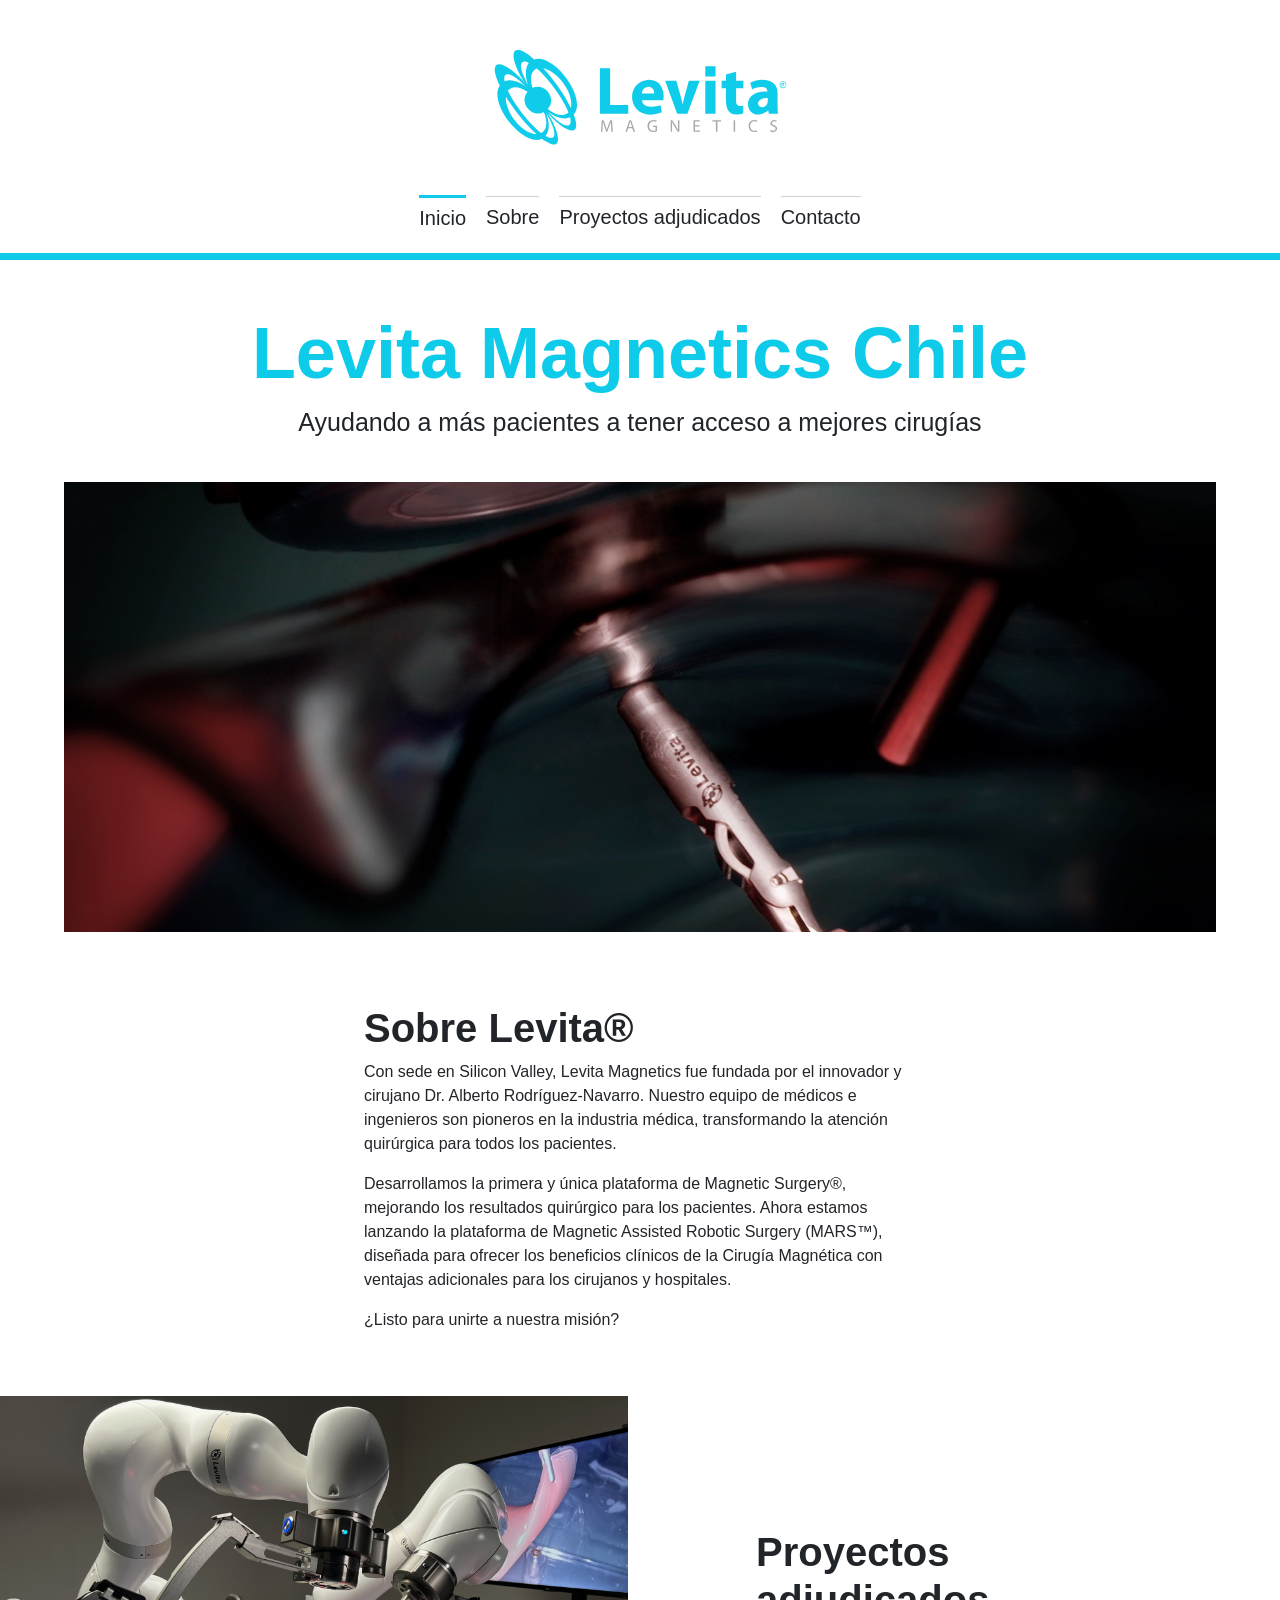
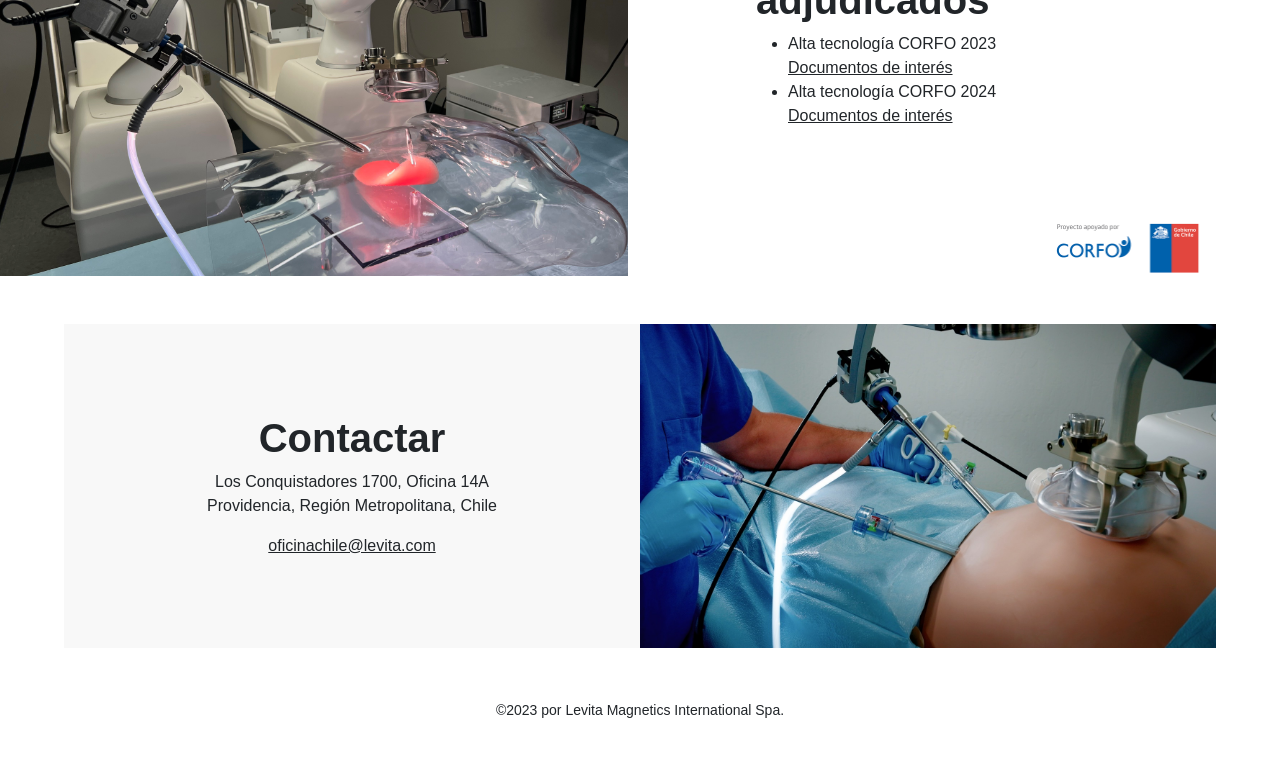
==== index.html @ 169ba3c0 "alta tecnologia 2024" ====
<!DOCTYPE html>
<html lang="es">
<head>
  
  <meta charset='utf-8'>
  <meta name="viewport" content="width=device-width, initial-scale=1" id="desktopViewport" />
  <meta http-equiv="X-UA-Compatible" content="IE=edge">

  <!-- Latest compiled and minified CSS -->
  <link href="https://cdn.jsdelivr.net/npm/bootstrap@5.3.3/dist/css/bootstrap.min.css" rel="stylesheet">

  <!-- Latest compiled JavaScript -->
  <script src="https://cdn.jsdelivr.net/npm/bootstrap@5.3.3/dist/js/bootstrap.bundle.min.js"></script>
  <link rel="stylesheet" href="resources/style.css">

  <link rel="icon" href="resources/levita-logo-crop.svg" type="image/svg"/>
  <link rel="shortcut icon" href="resources/levita-logo-crop.svg" type="image/svg"/>
  <link rel="apple-touch-icon" href="resources/levita-logo-crop.svg" type="image/svg"/>

</head>

<body>
<div id="main">
  <div id="Inicio">
    <div class ="seccion-logo">
      <div class="logo text-center">
        <img src="resources/levita-logo 2023.svg" alt="levita-logo"
        fetchpriority="high" height="95" width="293">
      </div>
    </div>

    <div class="d-flex align-items-center justify-content-center fs-5">
      <div class="nav-hover-main">
        <a href="#Inicio" class="text-decoration-none link-dark" aria-current="page">Inicio</a>
      </div>

      <div class="nav-hover-secondary">
        <a href="#sobreLevita" class="text-decoration-none link-dark" >Sobre</a>
      </div>

      <div class="nav-hover-secondary">
        <a href="#projectosAdjudicados" class="text-decoration-none link-dark" >Proyectos adjudicados</a>
      </div>

      <div class="nav-hover-secondary">
        <a href="#contactar" class="text-decoration-none link-dark" >Contacto</a>
      </div>

    </div>  
  </div>

  <div class="titulo text-center">
    <h1>Levita Magnetics Chile</h1>
    <p>Ayudando a más pacientes a tener acceso a mejores cirugías</p>
  </div>

  <div id="closeup" class="text-center">
    <img src="resources/PHOTO-2023-12-15-14-23-37.jpg" alt="levita-closeup" fetchpriority="high" class="img-closeup">
  </div>

  <br>
  <br>
  <br>

  <div id="sobreLevita" class="container container-sobre">
    <h1>Sobre Levita®</h1>
    <p>Con sede en Silicon Valley, Levita Magnetics fue fundada por el innovador y cirujano Dr. Alberto 
      Rodríguez-Navarro. Nuestro equipo de médicos e ingenieros son pioneros en la industria médica, 
      transformando la atención quirúrgica para todos los pacientes.</p>
    <p>Desarrollamos la primera y única plataforma de Magnetic Surgery®, mejorando los resultados quirúrgico 
       para los pacientes. Ahora estamos lanzando la plataforma de Magnetic Assisted Robotic Surgery (MARS™), 
       diseñada para ofrecer los beneficios clínicos de la Cirugía Magnética con ventajas adicionales para los cirujanos y hospitales.</p>
    <p>¿Listo para unirte a nuestra misión?</p>
  </div>

  <br>
  <br>

  <div id="projectosAdjudicados" class="container-fluid row no-pad">
    <div id="imagenProyectos" class="w-50 no-pad">
      <img src="resources/Robot_Levita.jpeg" alt="Robot_Levita.jpeg" class="img-full">
    </div>

    <div id="textoProyectos" class="col-4 left-pad-10 align-self-center">
        <h1>Proyectos adjudicados</h1>
        <ul>
          <li>
            Alta tecnología CORFO 2023 <br>
            <a href="resources/transparenciaLevita_2024-1.pdf" class="link-dark">Documentos de interés</a>
          </li>
          <li>
            Alta tecnología CORFO 2024 <br>
            <a href="resources/Transparencia 24IAT-270505.pdf" class="link-dark">Documentos de interés</a>
          </li>
        </ul>
    </div>
      
    <div class="col-2 right-pad-5 align-self-end">
      <img src="resources/corfo.305b6a1d.png" alt="corfo.png" class="img-full">
    </div>
  </div>

  <br>
  <br>

  <div id="contactar" class="container-fluid container-info row">
    <div id="textoContactar" class="col align-self-center text-center w-50 no-pad">
      <h1>Contactar</h1>
      <p>
        Los Conquistadores 1700, Oficina 14A <br>
        Providencia, Región Metropolitana, Chile
      </p>
      <a href="mailto:oficinachile@levita.com?subject=Contacto Web" class="link-dark">oficinachile@levita.com</a>
    </div>

    <div id="imagenContactar" class="col no-pad w-50">
      <img src="resources/PHOTO-2023-12-15-14-25-14.jpg" alt="cirugia.jpeg" class="img-full">
    </div>
  </div>

  <footer>
    <p class="footer-text">
      <span>©2023 por Levita Magnetics International Spa.</span>
    </p>
  </footer>

</div>

</body>
</html>
---- resources/style.css ----
/* Need to run python manage.py collectstatic when changing this file in production */

body {
    font-family: Arial, Helvetica, sans-serif;
}

h1 {
    font-weight: bold;
}

.seccion-logo {
    margin-top: 50px;
    margin-bottom: 50px;
}

.logo img{
    width:293px;height:95px;
    object-fit:contain;
    object-position:unset
}

.d-flex{
    gap:20px;
  }

.nav-hover-main {
    border-top: solid;
    border-top-color: #0ECBE9;
    padding-top: 5px;
}

.nav-hover-main:hover {
    border-top-color: rgb(168, 168, 168);
}

.nav-hover-secondary {
    border-top: solid;
    border-top-color: rgb(209, 209, 209);
    border-width: thin;
    padding-top: 5px;
}

.nav-hover-secondary:hover {
    border-top-color: rgb(168, 168, 168);
    border-width: medium;
}

.titulo {
    border-top: solid;
    border-color: #0ECBE9;
    border-width: 7px;
    margin-top: 20px;
    margin-bottom: 40px;
    padding-top: 50px;
    font-size: 25px;
}

.titulo h1{
    font-size: 72px;
    color: #0ECBE9;
}

.img-closeup{
    object-fit: cover;
    max-height: 450px;
    width: 90%;
    object-position: 0 50%;
}

.container-sobre{
    max-width: 45%;
}

.no-pad {
    padding-left: 0%;
    padding-right: 0%;
}

.container-info{
    max-width: 90%;
    background-color: rgb(248, 248, 248);
    padding-left: 0%;
    padding-right: 0%;
    margin-left: 5%;
    margin-right: 5%;
}

.img-full {
    width: 100%;
    object-fit: contain;
}

.left-pad-10 {
    padding-left: 10%;
    padding-right: 0%;
}

.right-pad-5 {
    padding-left: 0%;
    padding-right: 5%;
}

.footer-text {
    margin-top: 50px;
    margin-bottom: 50px;
    line-height:1.79em; 
    text-align:center; 
    font-size:14px;
}
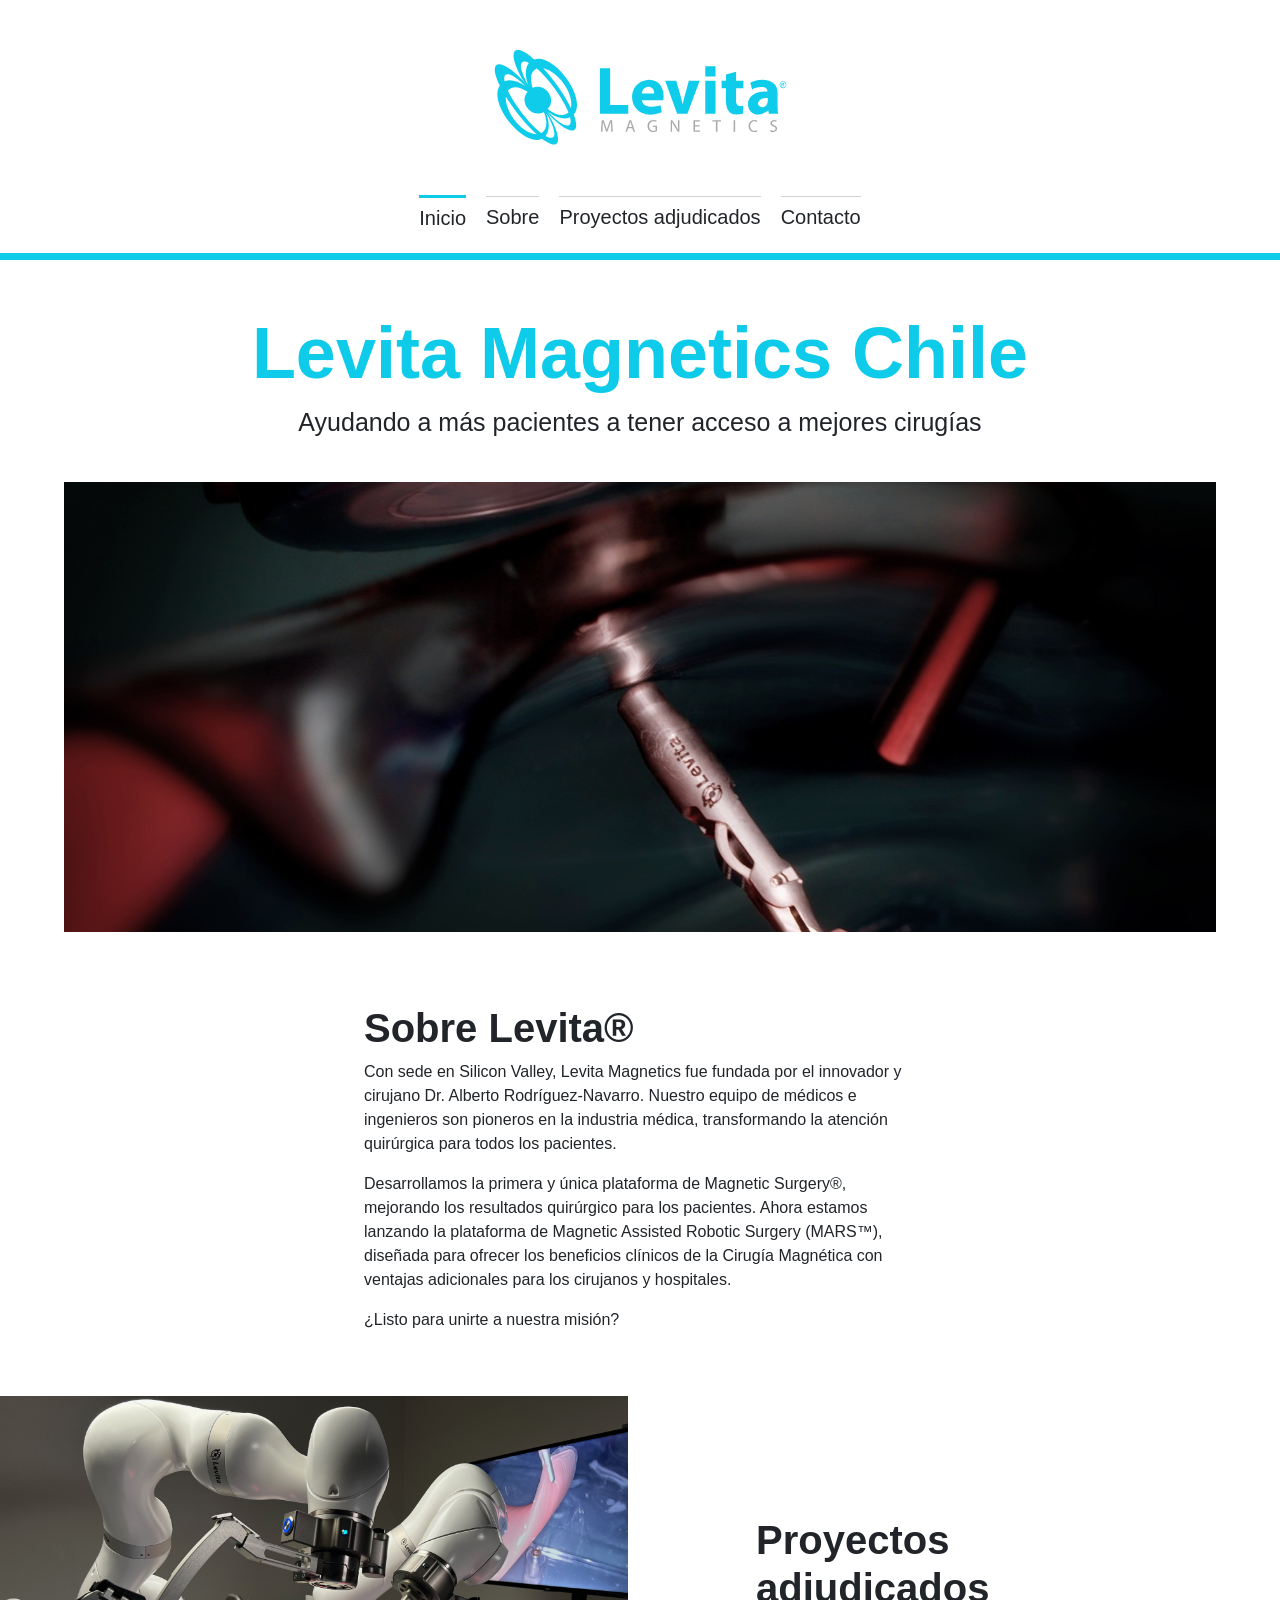
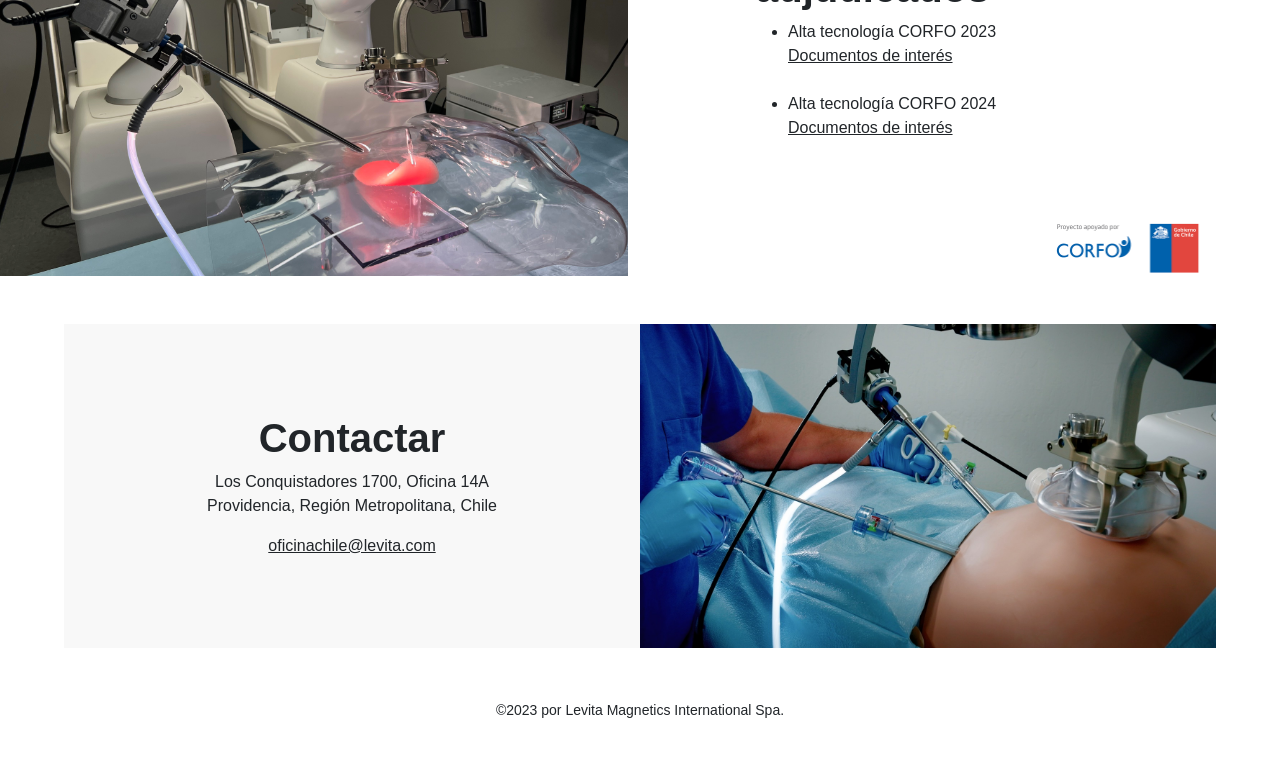
==== commit 96db771b: "Spacing" ====
--- a/index.html
+++ b/index.html
@@ -88,6 +88,7 @@
             Alta tecnología CORFO 2023 <br>
             <a href="resources/transparenciaLevita_2024-1.pdf" class="link-dark">Documentos de interés</a>
           </li>
+          <br>
           <li>
             Alta tecnología CORFO 2024 <br>
             <a href="resources/Transparencia 24IAT-270505.pdf" class="link-dark">Documentos de interés</a>
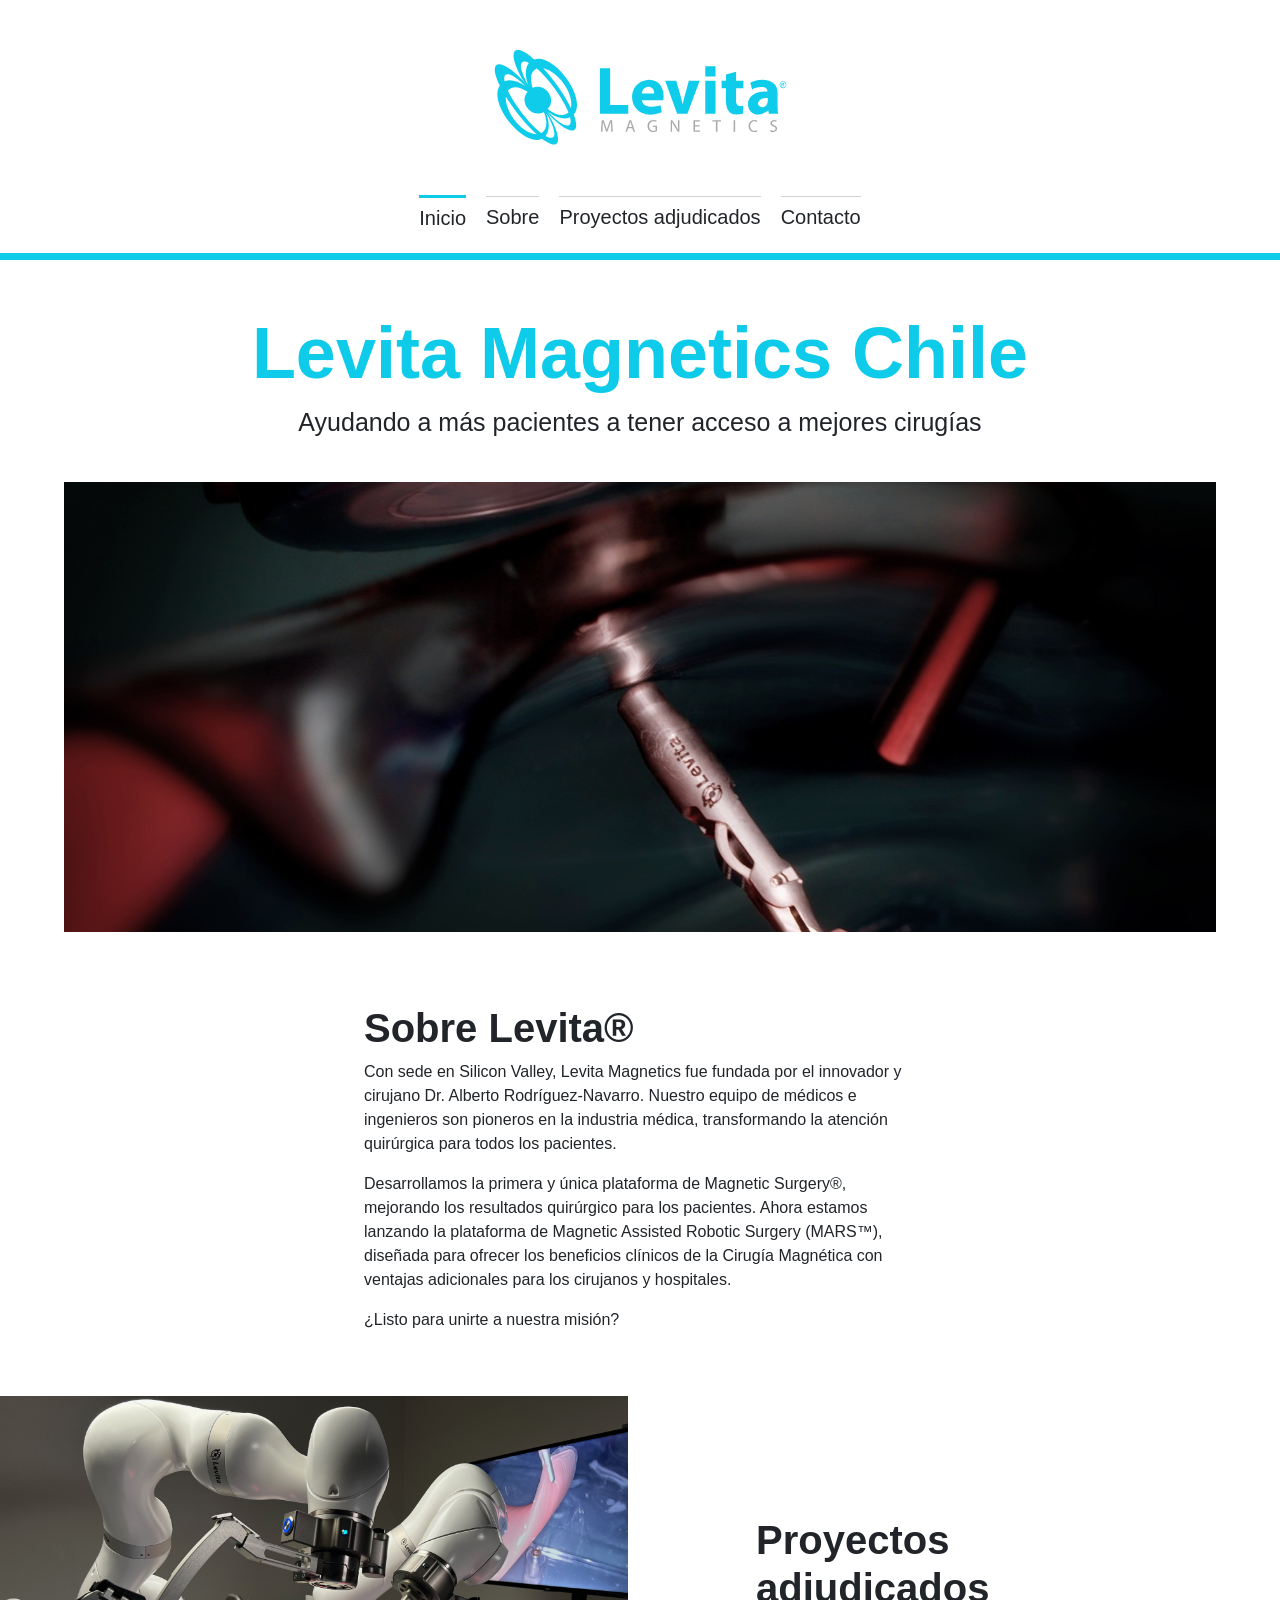
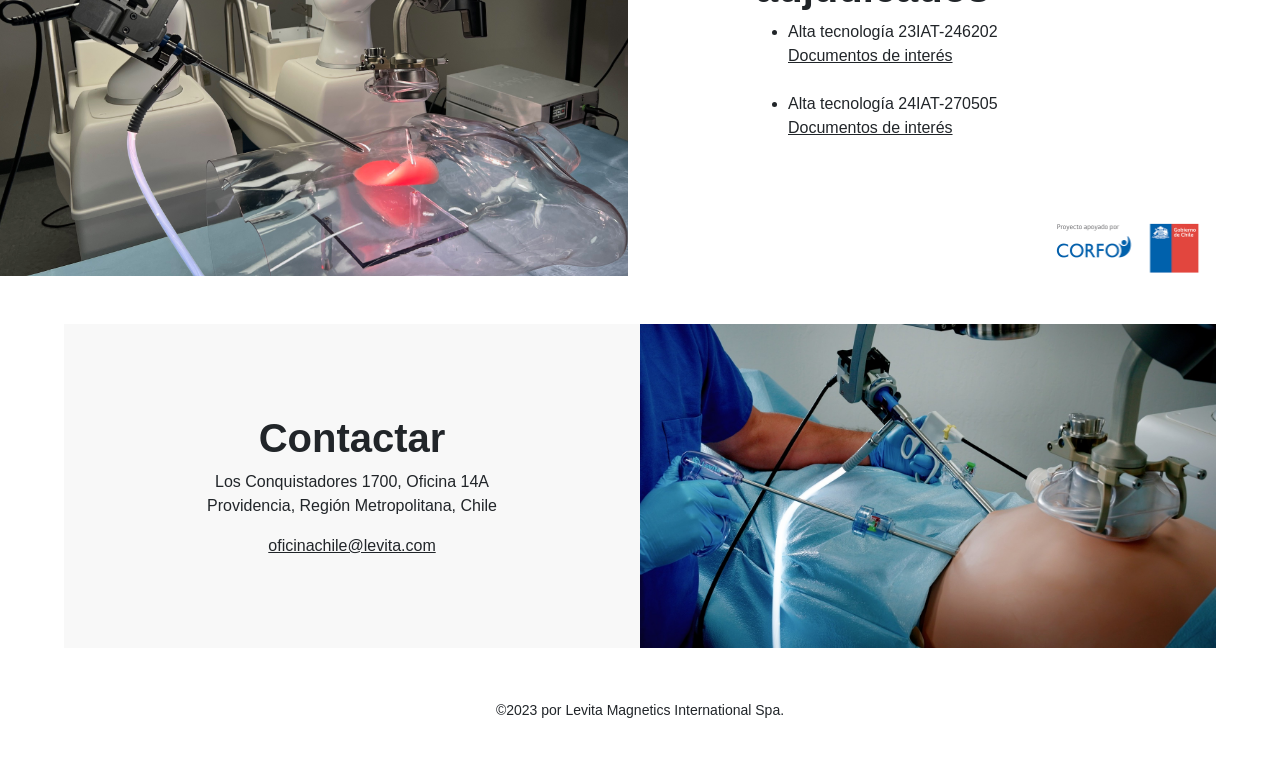
==== commit 44b3f48e: "Nombres de documentos con el codigo de corfo" ====
--- a/index.html
+++ b/index.html
@@ -85,12 +85,12 @@
         <h1>Proyectos adjudicados</h1>
         <ul>
           <li>
-            Alta tecnología CORFO 2023 <br>
-            <a href="resources/transparenciaLevita_2024-1.pdf" class="link-dark">Documentos de interés</a>
+            Alta tecnología 23IAT-246202 <br>
+            <a href="resources/Transparencia 23IAT-246202.pdf" class="link-dark">Documentos de interés</a>
           </li>
           <br>
           <li>
-            Alta tecnología CORFO 2024 <br>
+            Alta tecnología 24IAT-270505 <br>
             <a href="resources/Transparencia 24IAT-270505.pdf" class="link-dark">Documentos de interés</a>
           </li>
         </ul>
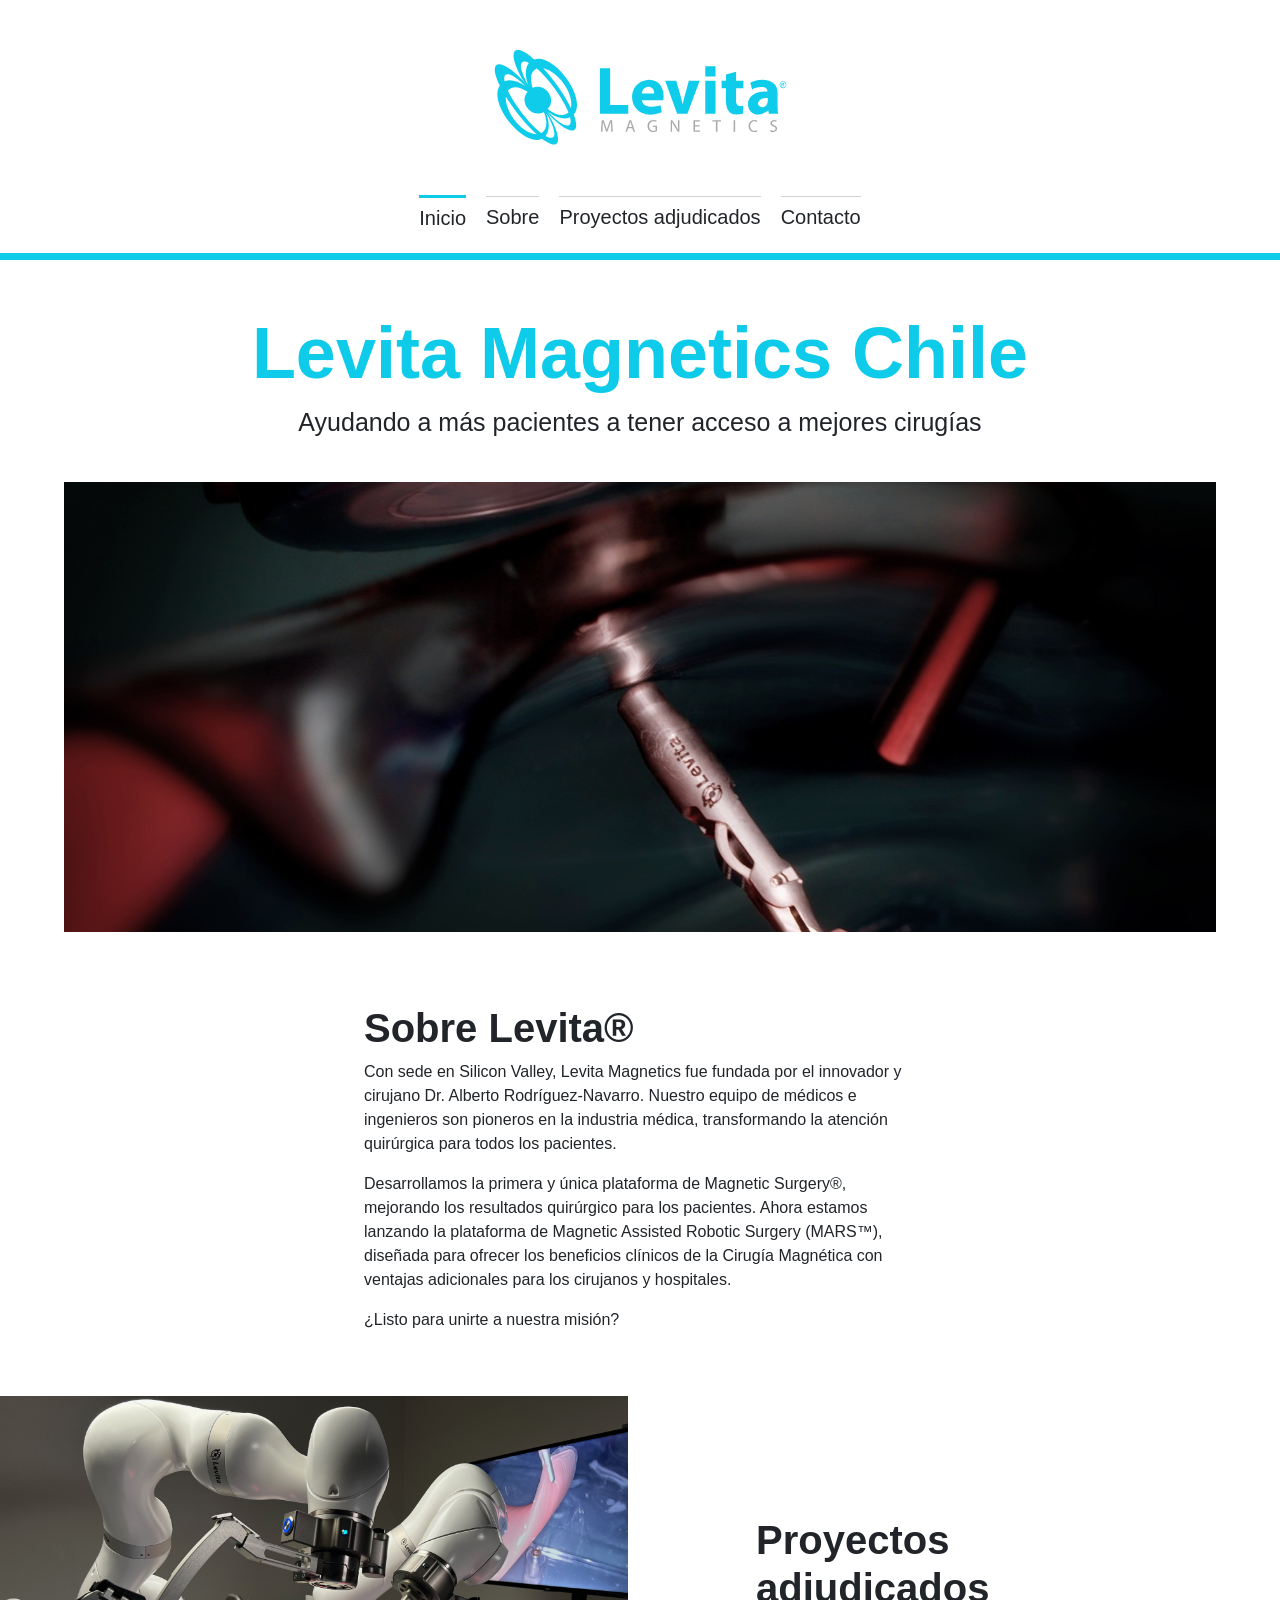
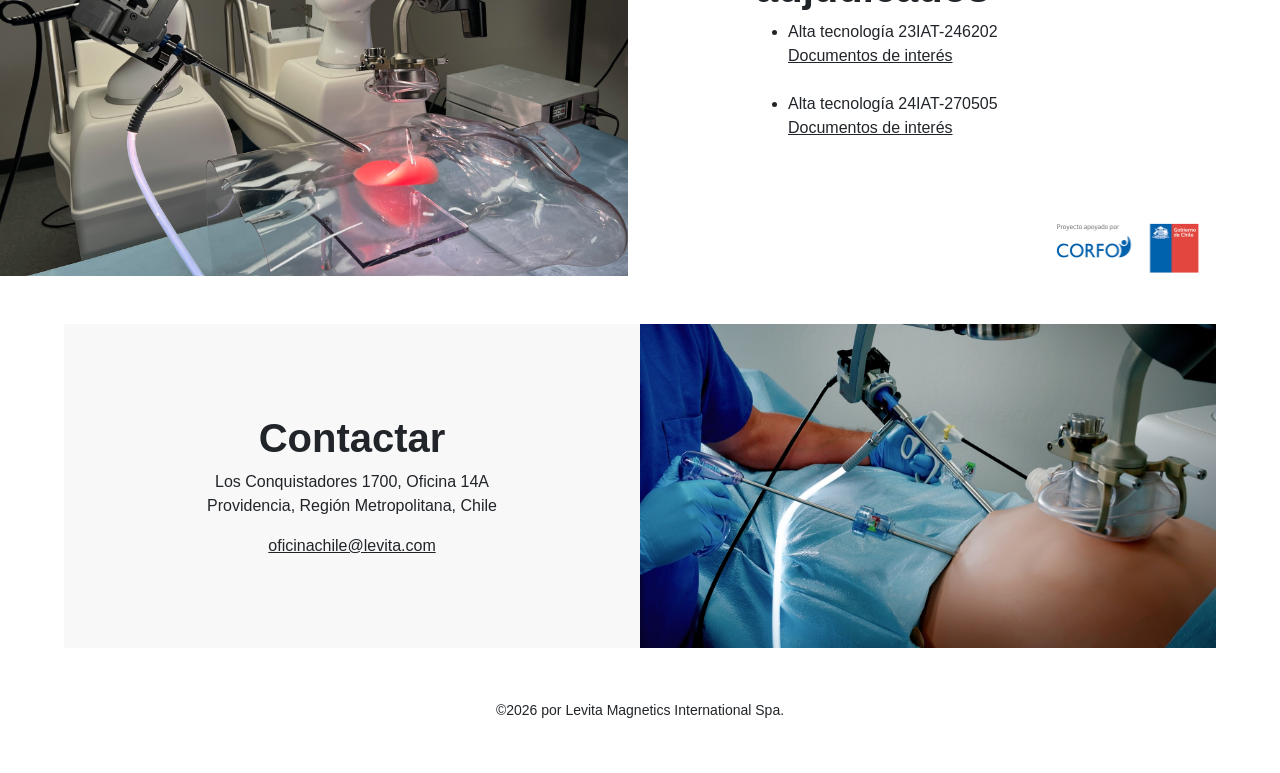
==== commit 90b804f8: "Updates copyright footer" ====
--- a/index.html
+++ b/index.html
@@ -121,7 +121,7 @@
 
   <footer>
     <p class="footer-text">
-      <span>©2023 por Levita Magnetics International Spa.</span>
+      <span>©2026 por Levita Magnetics International Spa.</span>
     </p>
   </footer>
 
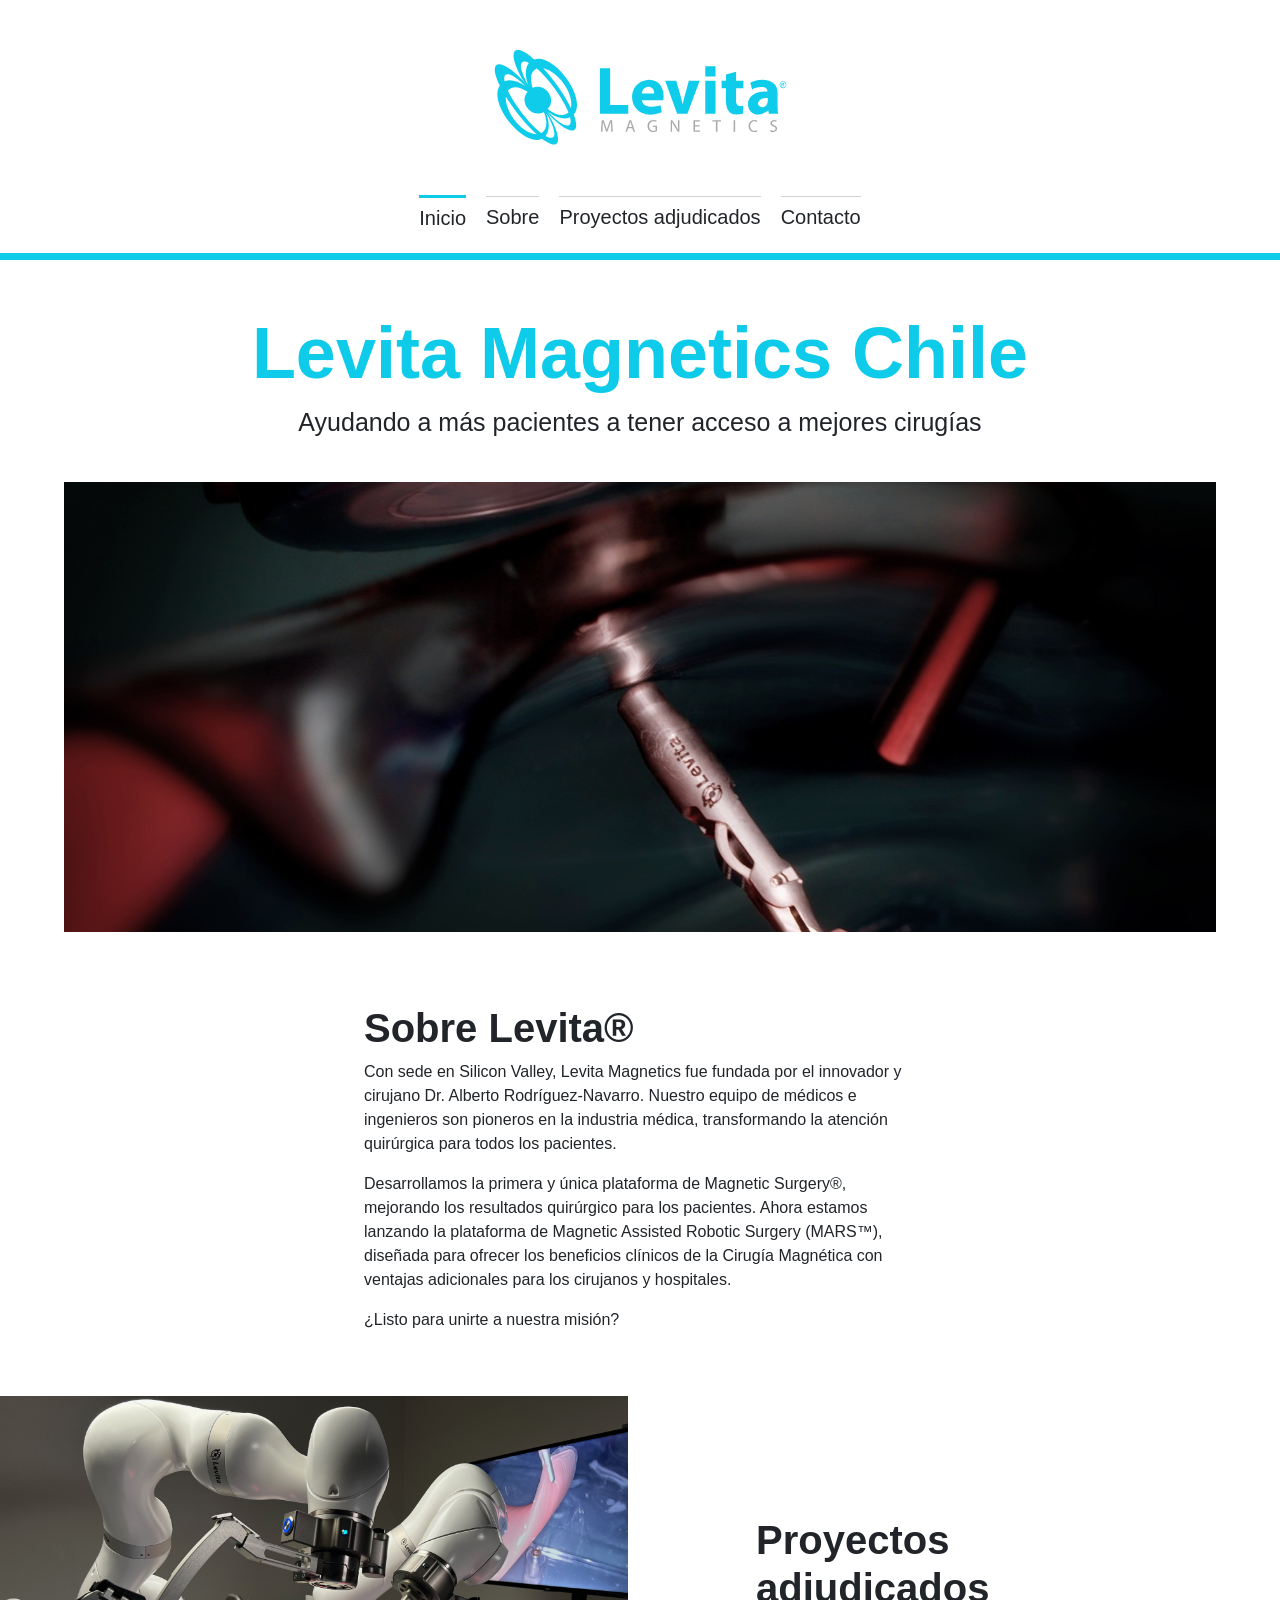
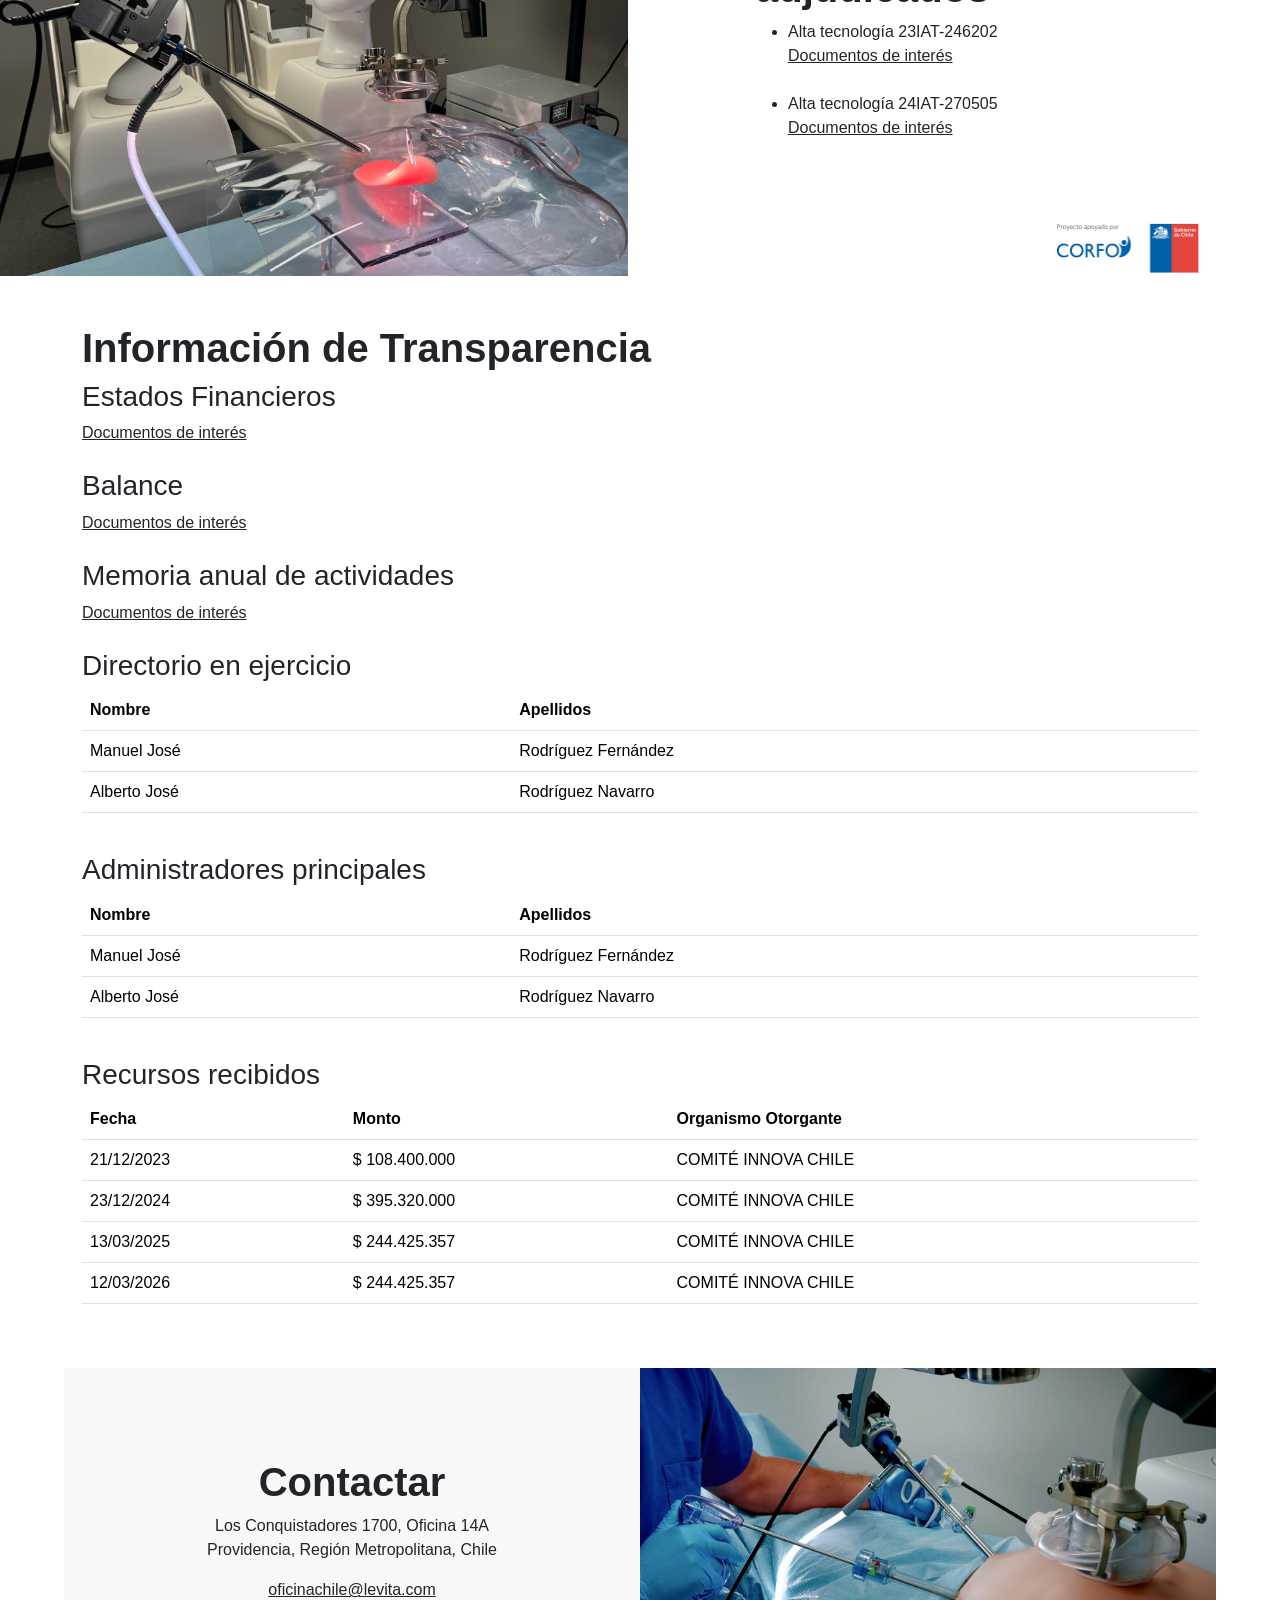
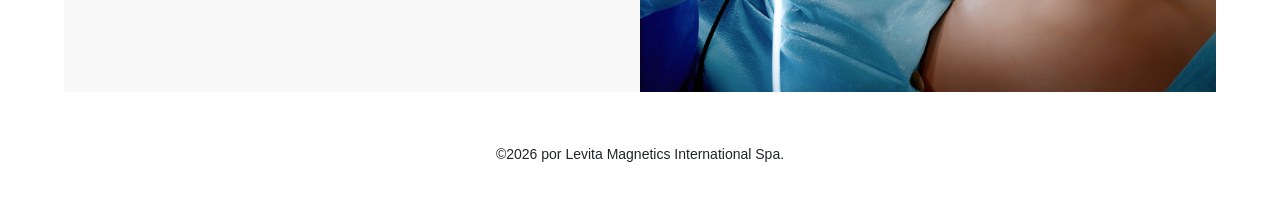
==== commit 0f238c86: "Adds transparency data requested by CORFO" ====
--- a/index.html
+++ b/index.html
@@ -104,6 +104,100 @@
   <br>
   <br>
 
+  <div id="Transparencia" class="container container-wide">
+    <h1>Información de Transparencia</h1>
+    <h3>Estados Financieros</h3>
+    <a href="#" class="link-dark">Documentos de interés</a>
+    <br><br>
+    <h3>Balance</h3>
+    <a href="#" class="link-dark">Documentos de interés</a>
+    <br><br>
+    <h3>Memoria anual de actividades</h3>
+    <a href="#" class="link-dark">Documentos de interés</a>
+    <br><br>
+    <h3>Directorio en ejercicio</h3>
+    <div class="table-responsive">
+      <table class="table">
+        <thead>
+          <tr>
+            <th>Nombre</th>
+            <th>Apellidos</th>
+          </tr>
+        </thead>
+        <tbody>
+          <tr>
+            <td>Manuel José</td>
+            <td>Rodríguez Fernández</td>
+          </tr>
+          <tr>
+            <td>Alberto José</td>
+            <td>Rodríguez Navarro</td>
+          </tr>
+        </tbody>
+      </table>
+    </div>
+    <br>
+    <h3>Administradores principales</h3>
+    <div class="table-responsive">
+      <table class="table">
+        <thead>
+          <tr>
+            <th>Nombre</th>
+            <th>Apellidos</th>
+          </tr>
+        </thead>
+        <tbody>
+          <tr>
+            <td>Manuel José</td>
+            <td>Rodríguez Fernández</td>
+          </tr>
+          <tr>
+            <td>Alberto José</td>
+            <td>Rodríguez Navarro</td>
+          </tr>
+        </tbody>
+      </table>
+    </div>
+    <br>
+    <h3>Recursos recibidos</h3>
+    <div class="table-responsive">
+      <table class="table">
+        <thead>
+          <tr>
+            <th>Fecha</th>
+            <th>Monto</th>
+            <th>Organismo Otorgante</th>
+          </tr>
+        </thead>
+        <tbody>
+          <tr>
+            <td>21/12/2023</td>
+            <td>$ 108.400.000</td>
+            <td>COMITÉ INNOVA CHILE</td>
+          </tr>
+          <tr>
+            <td>23/12/2024</td>
+            <td>$ 395.320.000</td>
+            <td>COMITÉ INNOVA CHILE</td>
+          </tr>
+          <tr>
+            <td>13/03/2025</td>
+            <td>$ 244.425.357</td>
+            <td>COMITÉ INNOVA CHILE</td>
+          </tr>
+          <tr>
+            <td>12/03/2026</td>
+            <td>$ 244.425.357</td>
+            <td>COMITÉ INNOVA CHILE</td>
+          </tr>
+        </tbody>
+      </table>
+    </div>
+  </div>
+
+  <br>
+  <br>
+
   <div id="contactar" class="container-fluid container-info row">
     <div id="textoContactar" class="col align-self-center text-center w-50 no-pad">
       <h1>Contactar</h1>
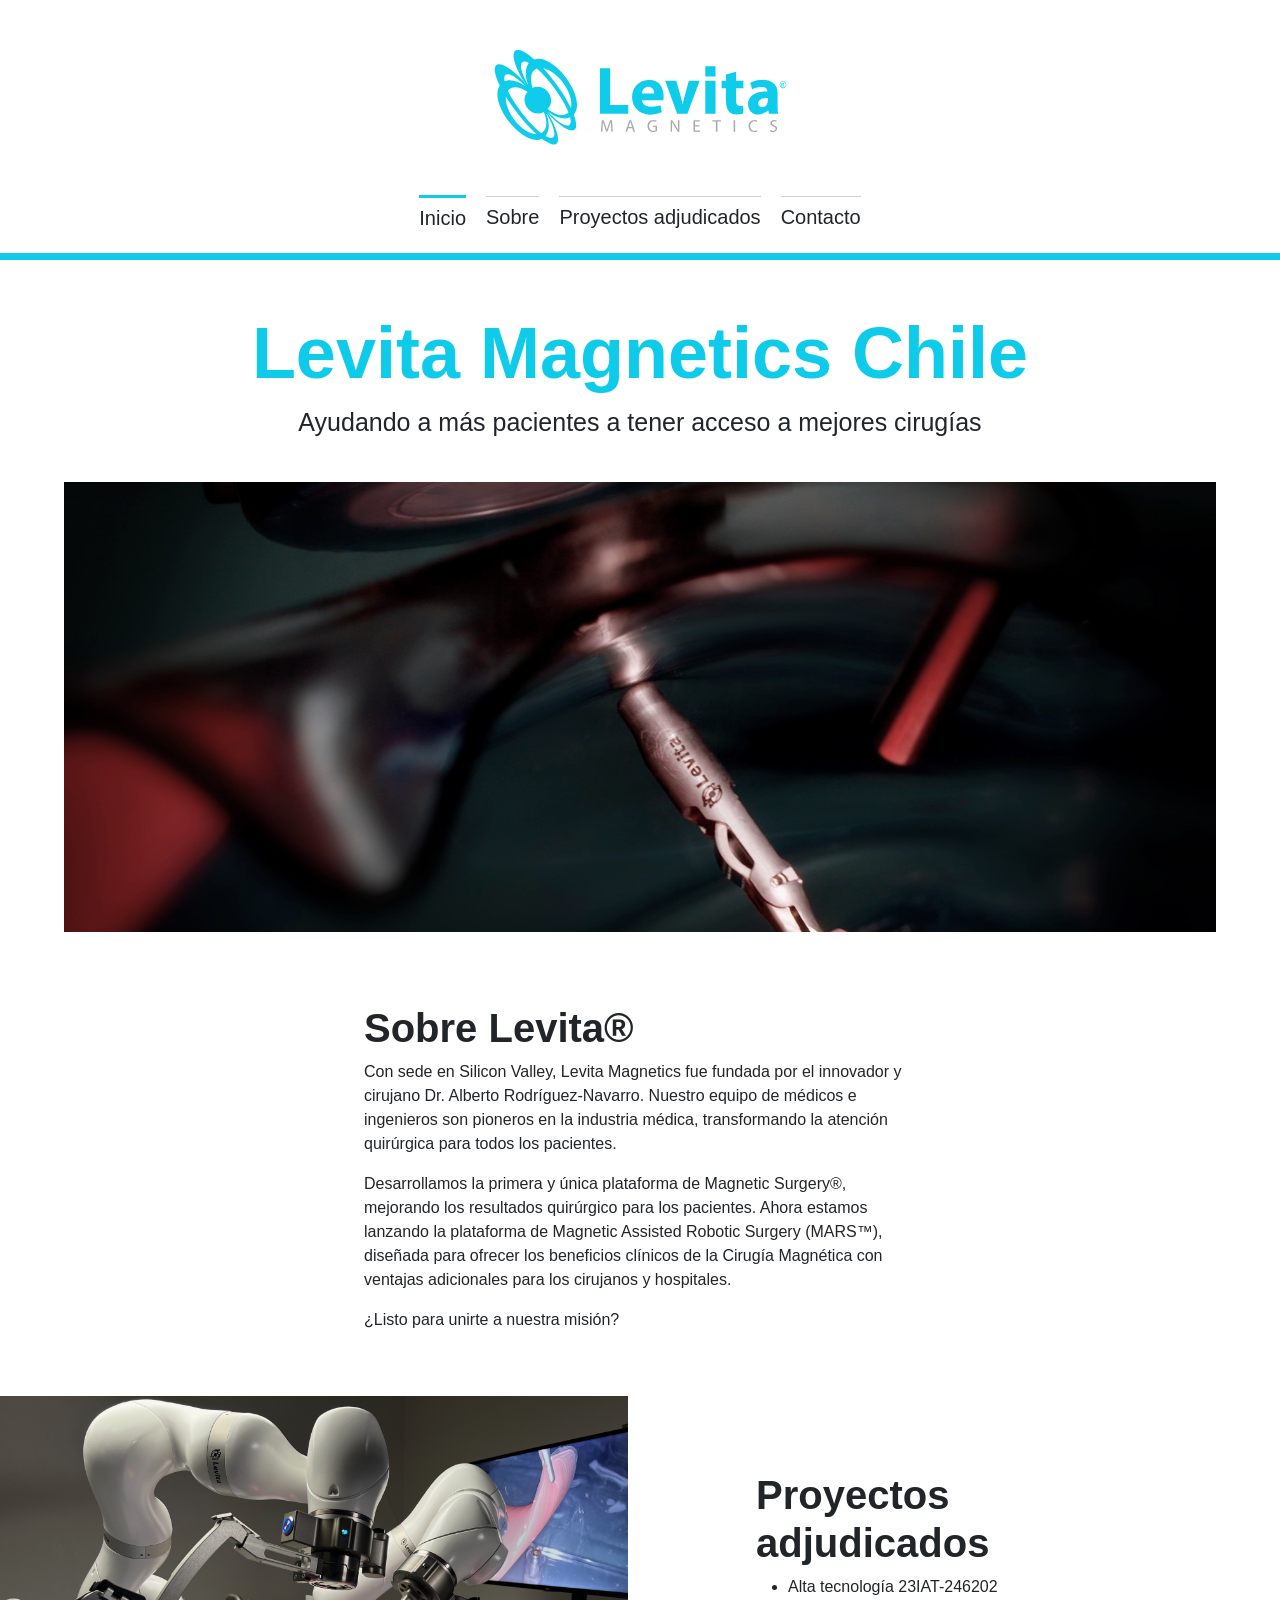
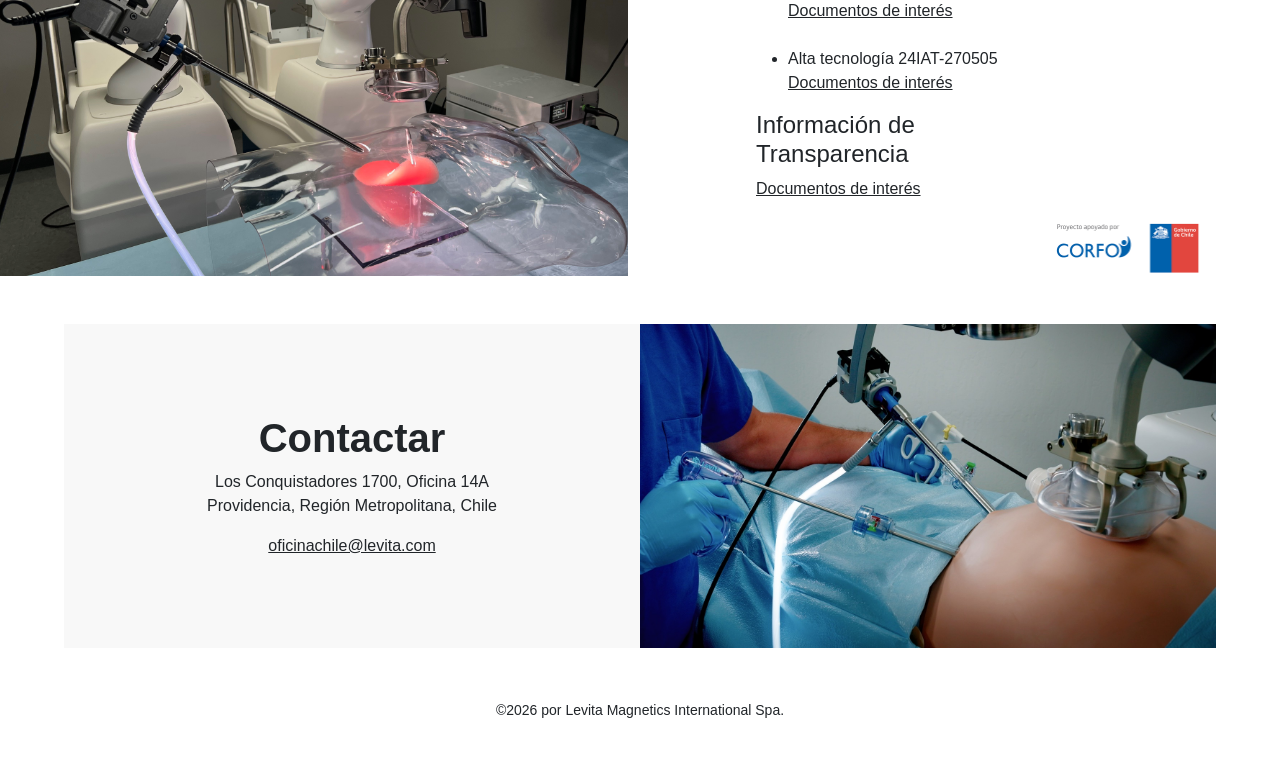
==== commit 747e837d: "Add transparency page" ====
--- a/index.html
+++ b/index.html
@@ -41,7 +41,6 @@
       <div class="nav-hover-secondary">
         <a href="#projectosAdjudicados" class="text-decoration-none link-dark" >Proyectos adjudicados</a>
       </div>
-
       <div class="nav-hover-secondary">
         <a href="#contactar" class="text-decoration-none link-dark" >Contacto</a>
       </div>
@@ -94,104 +93,12 @@
             <a href="resources/Transparencia 24IAT-270505.pdf" class="link-dark">Documentos de interés</a>
           </li>
         </ul>
+        <h4>Información de Transparencia</h4>
+        <a href="transparencia.html" class="link-dark">Documentos de interés</a>
     </div>
       
     <div class="col-2 right-pad-5 align-self-end">
       <img src="resources/corfo.305b6a1d.png" alt="corfo.png" class="img-full">
-    </div>
-  </div>
-
-  <br>
-  <br>
-
-  <div id="Transparencia" class="container container-wide">
-    <h1>Información de Transparencia</h1>
-    <h3>Estados Financieros</h3>
-    <a href="#" class="link-dark">Documentos de interés</a>
-    <br><br>
-    <h3>Balance</h3>
-    <a href="#" class="link-dark">Documentos de interés</a>
-    <br><br>
-    <h3>Memoria anual de actividades</h3>
-    <a href="#" class="link-dark">Documentos de interés</a>
-    <br><br>
-    <h3>Directorio en ejercicio</h3>
-    <div class="table-responsive">
-      <table class="table">
-        <thead>
-          <tr>
-            <th>Nombre</th>
-            <th>Apellidos</th>
-          </tr>
-        </thead>
-        <tbody>
-          <tr>
-            <td>Manuel José</td>
-            <td>Rodríguez Fernández</td>
-          </tr>
-          <tr>
-            <td>Alberto José</td>
-            <td>Rodríguez Navarro</td>
-          </tr>
-        </tbody>
-      </table>
-    </div>
-    <br>
-    <h3>Administradores principales</h3>
-    <div class="table-responsive">
-      <table class="table">
-        <thead>
-          <tr>
-            <th>Nombre</th>
-            <th>Apellidos</th>
-          </tr>
-        </thead>
-        <tbody>
-          <tr>
-            <td>Manuel José</td>
-            <td>Rodríguez Fernández</td>
-          </tr>
-          <tr>
-            <td>Alberto José</td>
-            <td>Rodríguez Navarro</td>
-          </tr>
-        </tbody>
-      </table>
-    </div>
-    <br>
-    <h3>Recursos recibidos</h3>
-    <div class="table-responsive">
-      <table class="table">
-        <thead>
-          <tr>
-            <th>Fecha</th>
-            <th>Monto</th>
-            <th>Organismo Otorgante</th>
-          </tr>
-        </thead>
-        <tbody>
-          <tr>
-            <td>21/12/2023</td>
-            <td>$ 108.400.000</td>
-            <td>COMITÉ INNOVA CHILE</td>
-          </tr>
-          <tr>
-            <td>23/12/2024</td>
-            <td>$ 395.320.000</td>
-            <td>COMITÉ INNOVA CHILE</td>
-          </tr>
-          <tr>
-            <td>13/03/2025</td>
-            <td>$ 244.425.357</td>
-            <td>COMITÉ INNOVA CHILE</td>
-          </tr>
-          <tr>
-            <td>12/03/2026</td>
-            <td>$ 244.425.357</td>
-            <td>COMITÉ INNOVA CHILE</td>
-          </tr>
-        </tbody>
-      </table>
     </div>
   </div>
 
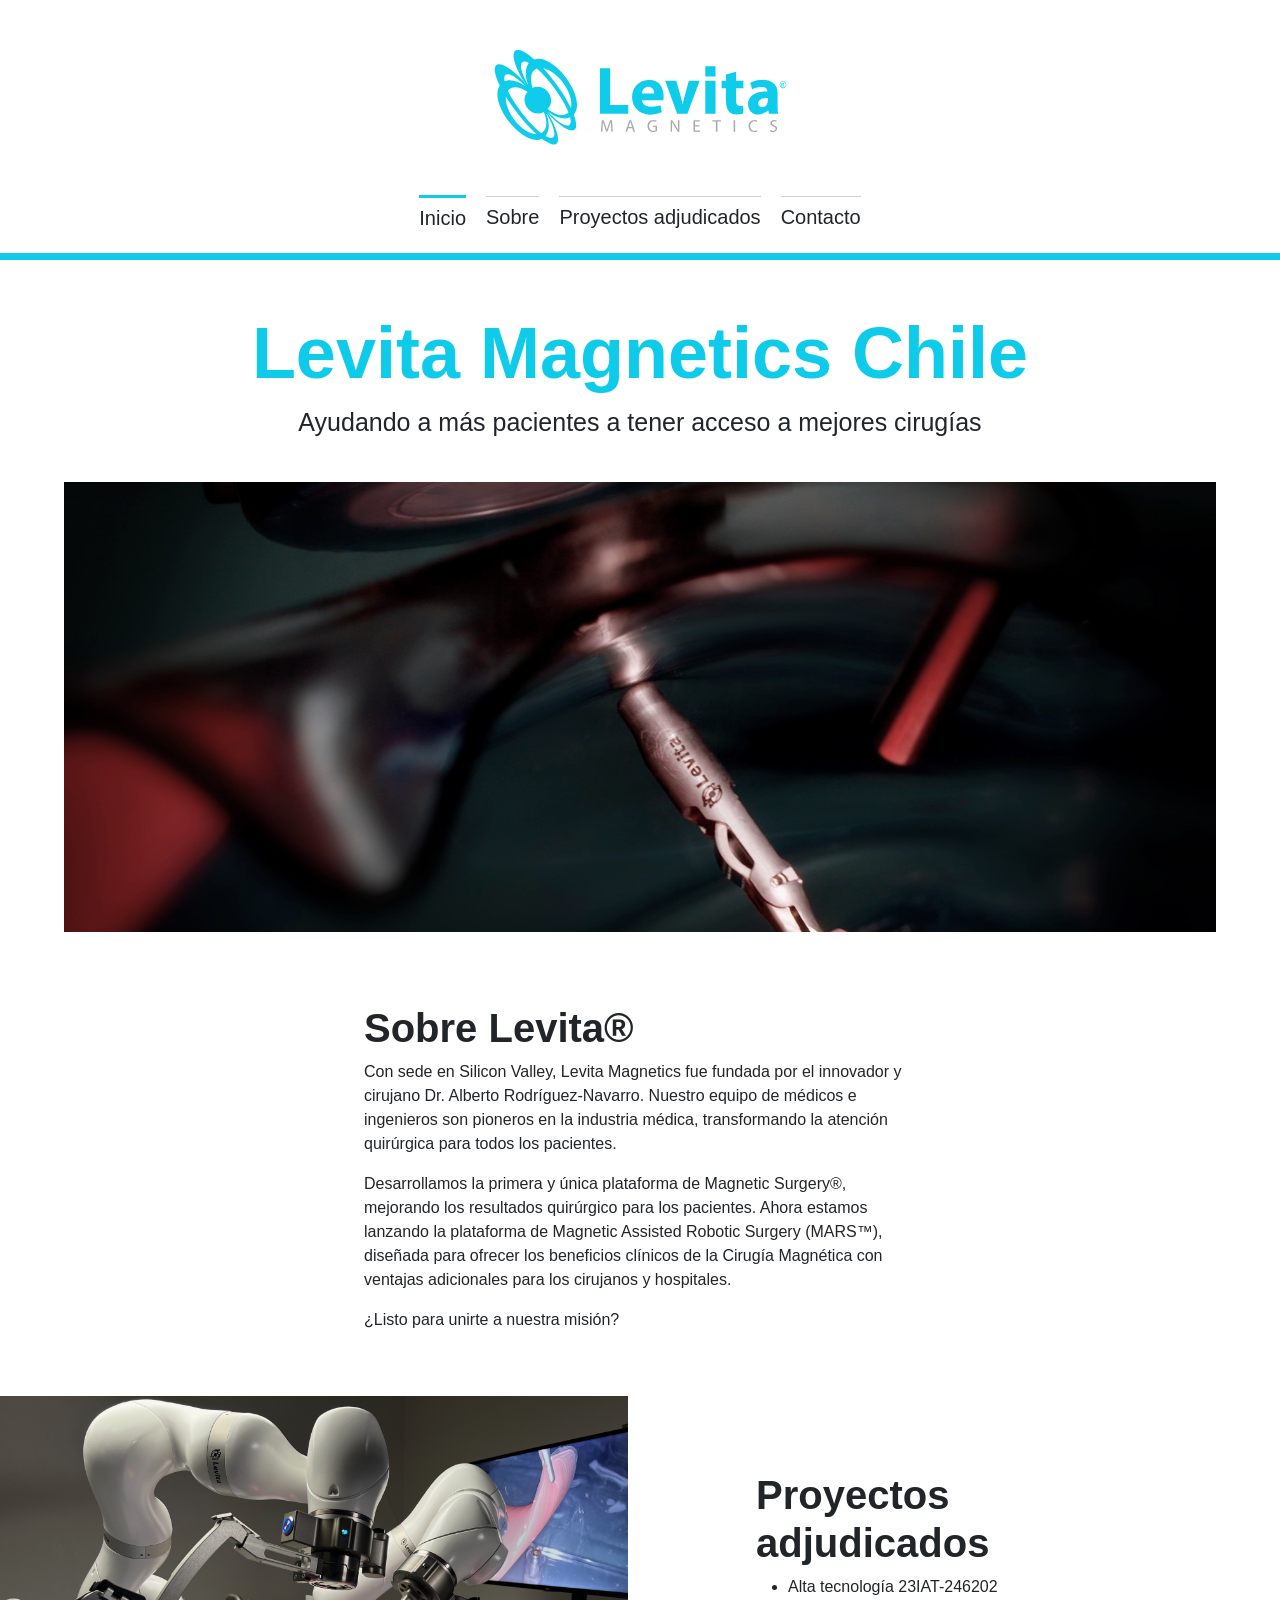
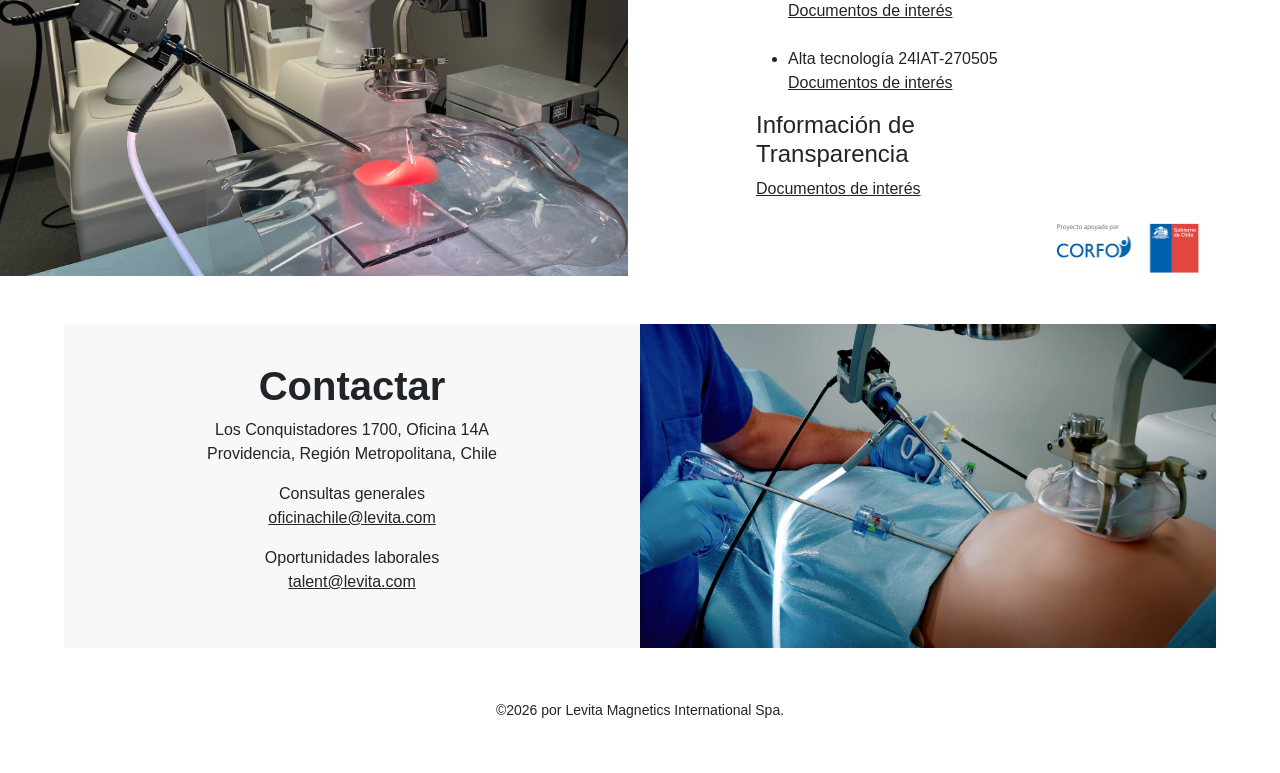
==== commit 1b435fdd: "Adds a specific email for talent, since some applicants were sending emails to the office email" ====
--- a/index.html
+++ b/index.html
@@ -112,7 +112,14 @@
         Los Conquistadores 1700, Oficina 14A <br>
         Providencia, Región Metropolitana, Chile
       </p>
-      <a href="mailto:oficinachile@levita.com?subject=Contacto Web" class="link-dark">oficinachile@levita.com</a>
+      <p>
+        Consultas generales<br/>
+        <a href="mailto:oficinachile@levita.com?subject=Contacto Web" class="link-dark">oficinachile@levita.com</a>
+      </p>
+      <p>
+        Oportunidades laborales<br/>
+        <a href="mailto:talent@levita.com?subject=Contacto Web" class="link-dark">talent@levita.com</a>
+      </p>
     </div>
 
     <div id="imagenContactar" class="col no-pad w-50">
